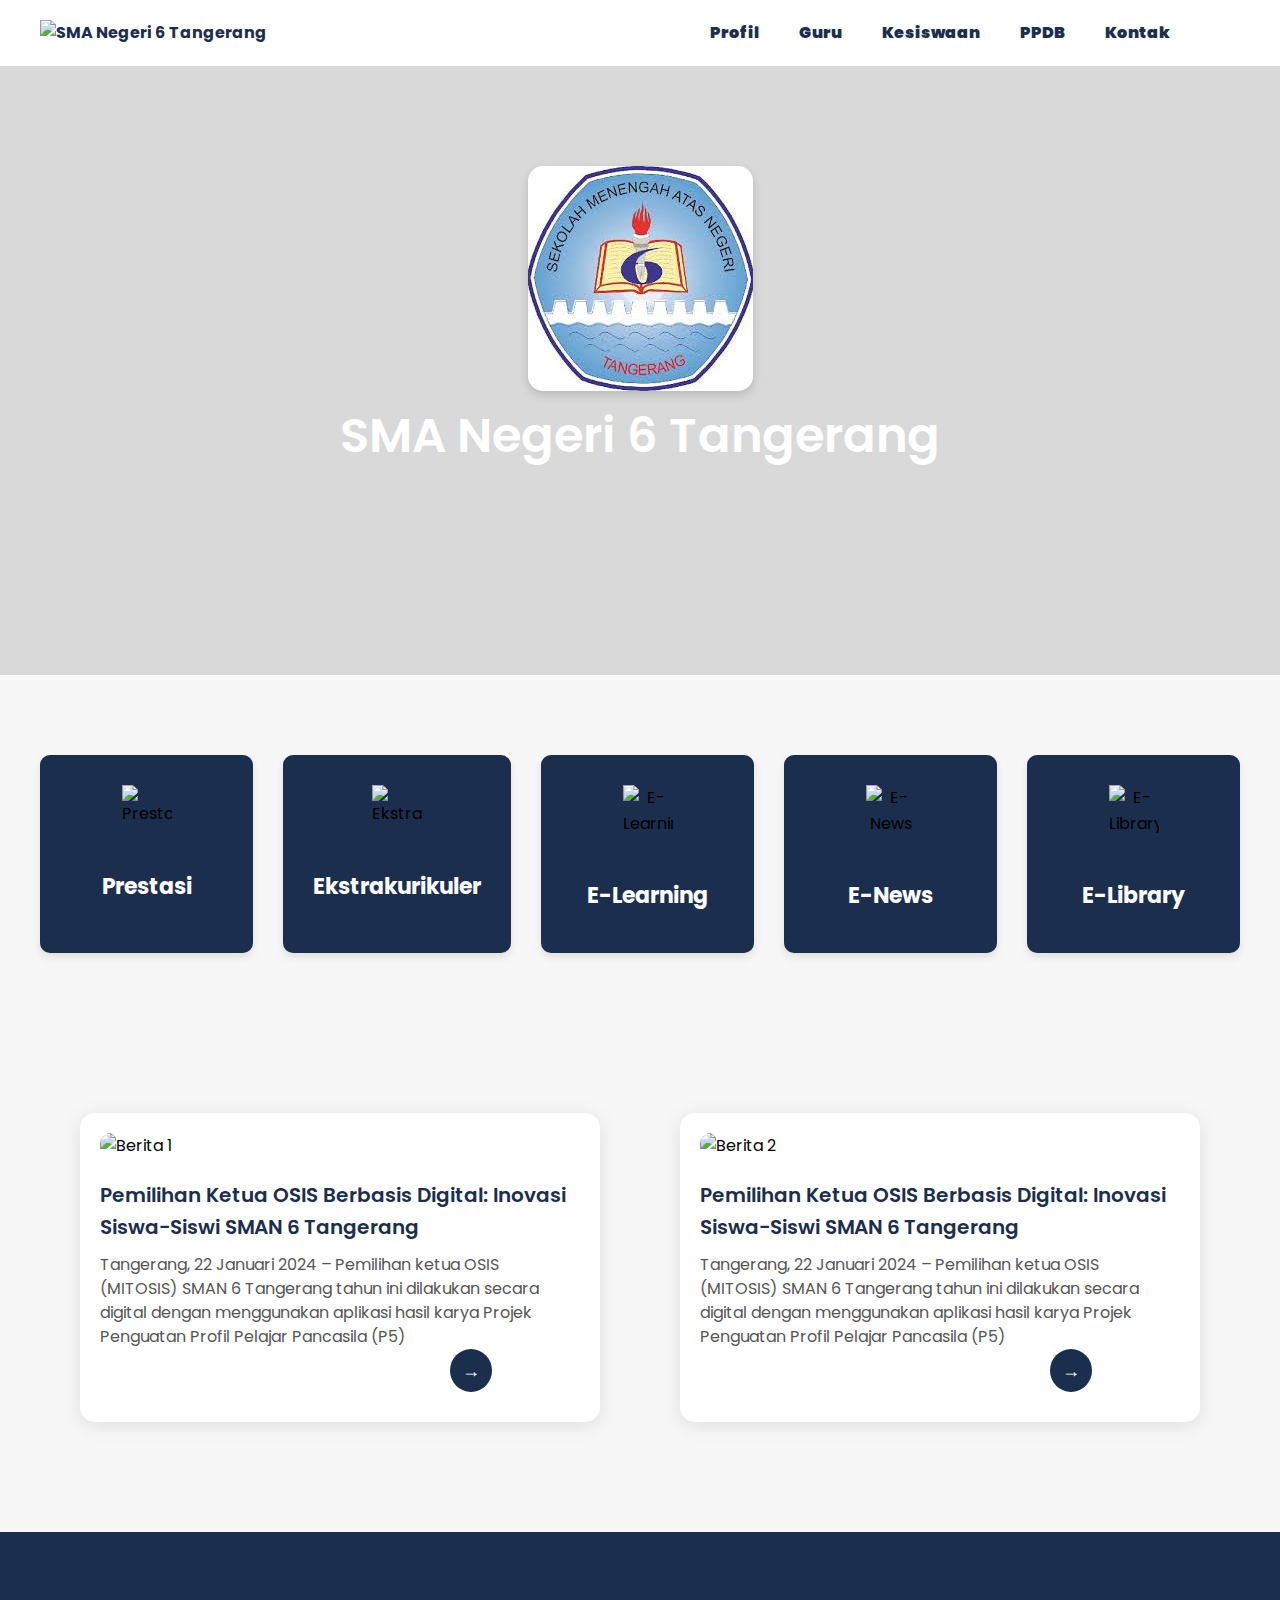
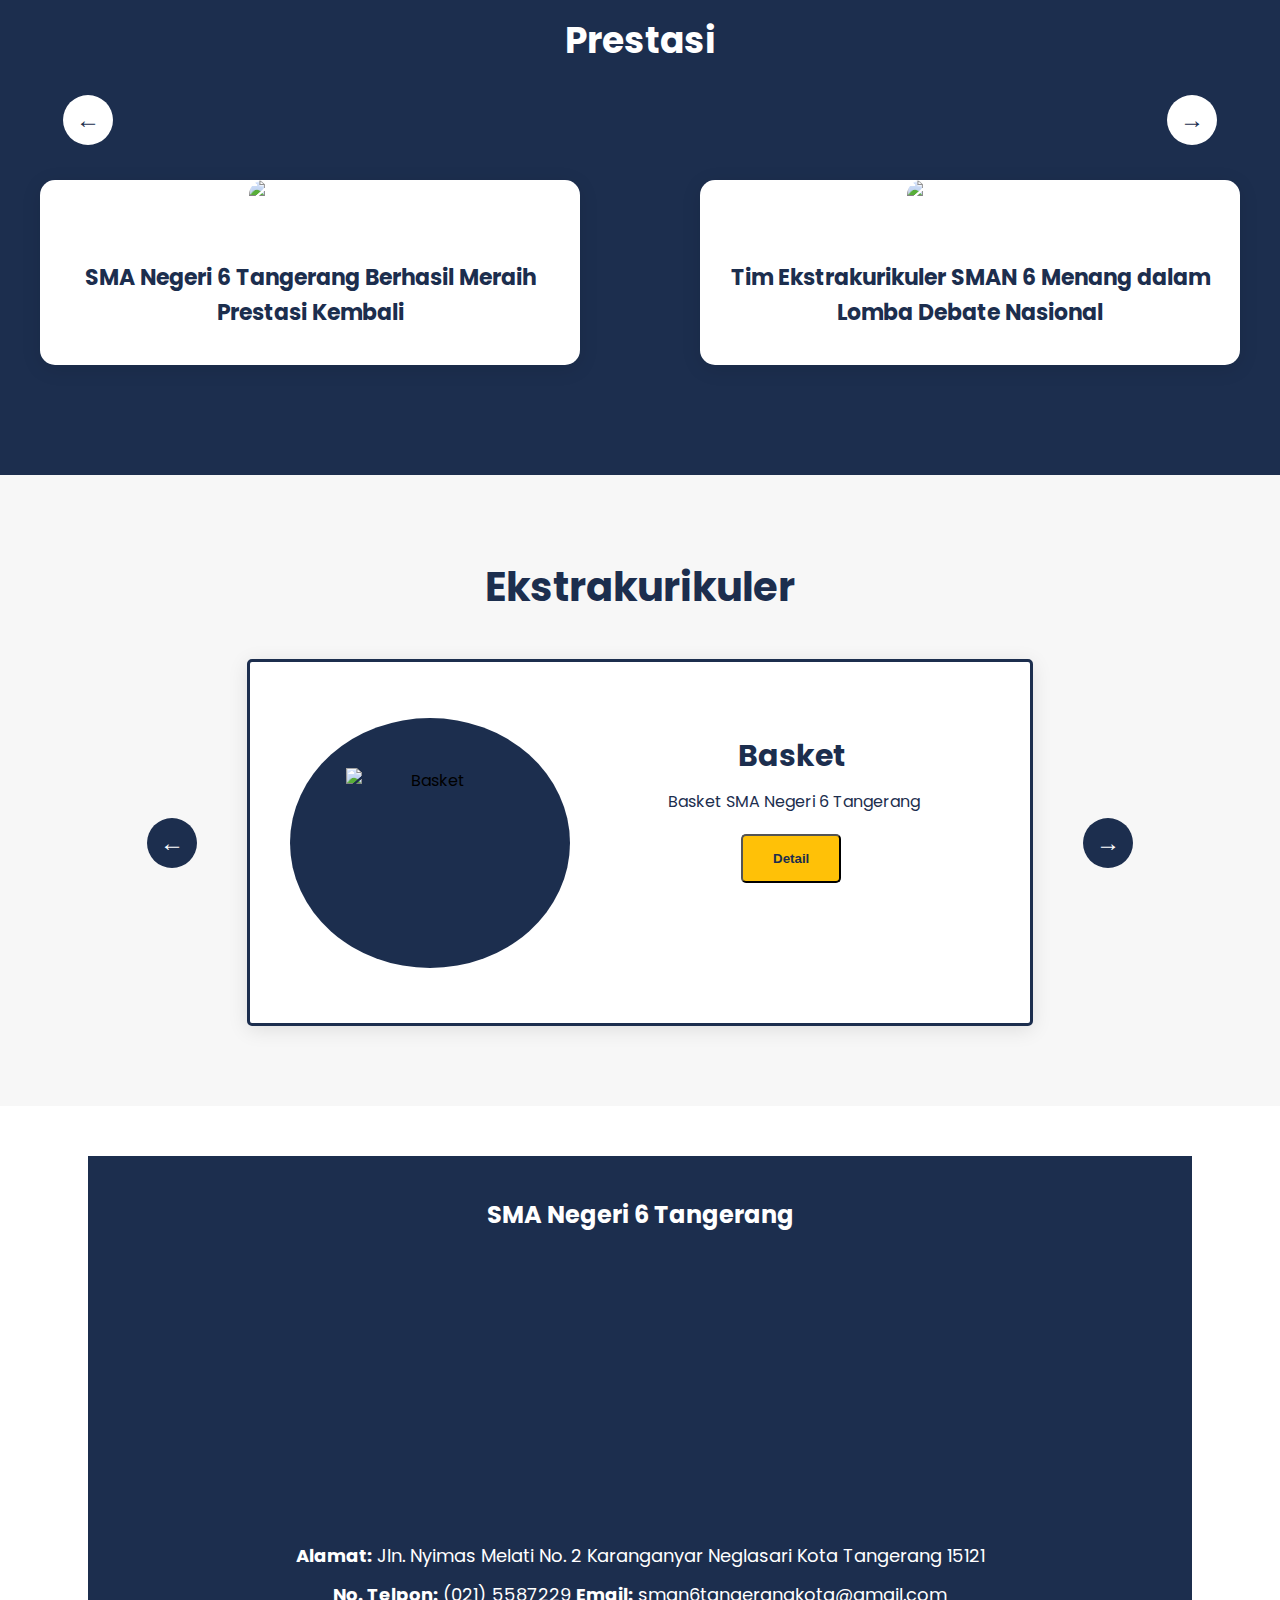
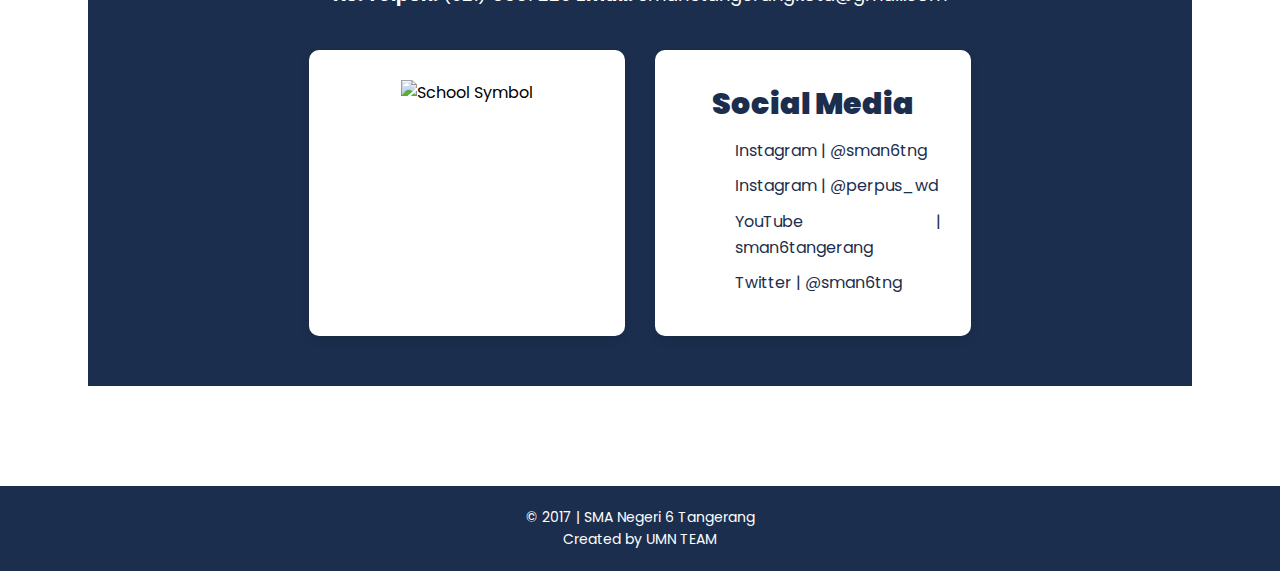
==== index.html @ d2fcb65e "Tampilan Home Utama" ====
<!DOCTYPE html>
<html lang="id">
<head>
    <meta charset="UTF-8">
    <meta name="viewport" content="width=device-width, initial-scale=1.0">
    <title>Website SMA Negeri 6 Tangerang</title>
    <link href="https://fonts.googleapis.com/css2?family=Poppins:wght@300;400;600&display=swap" rel="stylesheet">
    <link rel="stylesheet" href="styles.css">
</head>
<body>

    <!-- Header dan Navbar -->
    <header>
        <nav class="navbar">
            <div class="logo">
                <img src="logo.png" alt="SMA Negeri 6 Tangerang">
            </div>
            <ul class="nav-links">
                <li><a href="#profil">Profil</a></li>
                <li><a href="#guru">Guru</a></li>
                <li><a href="#kesiswaan">Kesiswaan</a></li>
                <li><a href="#ppdb">PPDB</a></li>
                <li><a href="#kontak">Kontak</a></li>
            </ul>
        </nav>
    </header>

    <!-- Hero Section -->
    <section class="hero">
        <div class="hero-content">
            <div class="hero-image">
                <img src="assets\images.jpg" alt="Hero Image">
            </div>
            <h1>SMA Negeri 6 Tangerang</h1>
        </div>
    </section>

    <!-- Prestasi, Ekstrakurikuler, E-Learning, E-News, E-Library -->
    <section class="features" id="fitur">
        <div class="feature-cards">
            <div class="feature-card">
                <img src="prestasi.svg" alt="Prestasi">
                <h3>Prestasi</h3>
            </div>
            <div class="feature-card">
                <img src="ekstrakurikuler.svg" alt="Ekstrakurikuler">
                <h3>Ekstrakurikuler</h3>
            </div>
            <div class="feature-card">
                <img src="elearning.svg" alt="E-Learning">
                <h3>E-Learning</h3>
            </div>
            <div class="feature-card">
                <img src="enews.svg" alt="E-News">
                <h3>E-News</h3>
            </div>
            <div class="feature-card">
                <img src="elibrary.svg" alt="E-Library">
                <h3>E-Library</h3>
            </div>
        </div>
    </section>

<!-- Berita Section (Card Berita) -->
<section class="news">
    <div class="news-cards">
        <div class="news-card">
            <img src="berita1.jpg" alt="Berita 1">
            <div class="news-content">
                <h3>Pemilihan Ketua OSIS Berbasis Digital: Inovasi Siswa-Siswi SMAN 6 Tangerang</h3>
                <p>
                    Tangerang, 22 Januari 2024 – Pemilihan ketua OSIS (MITOSIS) SMAN 6 Tangerang tahun ini dilakukan secara digital dengan menggunakan aplikasi hasil karya Projek Penguatan Profil Pelajar Pancasila (P5)
                    <span class="btn-arrow">→</span>
                </p>
            </div>
        </div>
        <div class="news-card">
            <img src="berita2.jpg" alt="Berita 2">
            <div class="news-content">
                <h3>Pemilihan Ketua OSIS Berbasis Digital: Inovasi Siswa-Siswi SMAN 6 Tangerang</h3>
                <p>
                    Tangerang, 22 Januari 2024 – Pemilihan ketua OSIS (MITOSIS) SMAN 6 Tangerang tahun ini dilakukan secara digital dengan menggunakan aplikasi hasil karya Projek Penguatan Profil Pelajar Pancasila (P5)
                    <span class="btn-arrow">→</span>
                </p>
            </div>
        </div>
    </div>
</section>


<!-- Prestasi Section -->
<section class="prestasi" id="prestasi">
    <h2>Prestasi</h2>
    <div class="prestasi-wrapper">
        <!-- Container untuk card -->
        <div class="prestasi-cards">
            <!-- Card Kiri -->
            <div class="prestasi-card-container">
                <button class="before-btn" onclick="changePrestasi(-1)">&#8592;</button>
                <div class="prestasi-card">
                    <div class="prestasi-image">
                        <img src="prestasi1.jpg" alt="Prestasi 1">
                    </div>
                    <div class="prestasi-content">
                        <h3>SMA Negeri 6 Tangerang Berhasil Meraih Prestasi Kembali</h3>
                    </div>
                </div>
            </div>

            <!-- Card Kanan -->
            <div class="prestasi-card-container">
                <button class="after-btn" onclick="changePrestasi(1)">&#8594;</button>
                <div class="prestasi-card">
                    <div class="prestasi-image">
                        <img src="prestasi2.jpg" alt="Prestasi 2">
                    </div>
                    <div class="prestasi-content">
                        <h3>Tim Ekstrakurikuler SMAN 6 Menang dalam Lomba Debate Nasional</h3>
                    </div>
                </div>
            </div>
        </div>
    </div>
</section>

<!-- Ekstrakurikuler Detail Section -->
<section class="ekstrakurikuler-detail" id="ekstrakurikuler-detail">
    <h2>Ekstrakurikuler</h2>
    <div class="ekstrakurikuler-container">
        <button class="prev-btn" onclick="changeExtracurricular(-1)">&#8592;</button>
        <div class="ekstrakurikuler-card">
            <div class="ekstrakurikuler-symbol">
                <img src="basket.svg" alt="Basket" class="symbol-img">
            </div>
            <div class="ekstrakurikuler-text">
                <h3>Basket</h3>
                <p class="ekstrakurikuler-description">Basket SMA Negeri 6 Tangerang</p>
                <p id="ekstrakurikuler-description" class="ekstrakurikuler-description" style="display:none;">
                    Basket SMA Negeri 6 Tangerang menyediakan fasilitas terbaik untuk siswa yang ingin mengembangkan keterampilan olahraga mereka.
                </p>
                <button class="btn-detail" id="detail-btn" onclick="toggleDescription()">Detail</button>
            </div>
        </div>
        <button class="next-btn" onclick="changeExtracurricular(1)">&#8594;</button>
    </div>
</section>

<!-- Google Maps Card -->
<section class="maps-card" id="maps-detail">
    <h2>SMA Negeri 6 Tangerang</h2>
    <div class="map-container">
        <!-- Embed Google Maps iframe -->
        <iframe src="https://www.google.com/maps/embed?pb=!1m18!1m12!1m3!1d3952.313120572602!2d106.62419651469712!3d-6.1746997610913725!2m3!1f0!2f0!3f0!3m2!1i1024!2i768!4f13.1!3m3!1m2!1s0x2e42a28ad70f5205%3A0x1180d2d56abfe545!2sSMA%20Negeri%206%20Tangerang!5e0!3m2!1sen!2sid!4v1687765227573!5m2!1sen!2sid" width="100%" height="250" style="border:0;" allowfullscreen="" loading="lazy"></iframe>
    </div>
    <div class="school-contact">
        <p><strong>Alamat:</strong> Jln. Nyimas Melati No. 2 Karanganyar Neglasari Kota Tangerang 15121</p>
        <p><strong>No. Telpon:</strong> (021) 5587229
        <strong>Email:</strong> sman6tangerangkota@gmail.com</p>
    </div>

    <!-- Social Media and Symbol Cards -->
    <div class="social-media-container">
        <div class="card">
            <div class="card-content">
                <img src="school-symbol.png" alt="School Symbol" class="symbol-img">
            </div>
        </div>
        <div class="card">
            <div class="card-content">
                <p><strong>Social Media</strong></p>
                <ul class="social-media-links">
                    <li><a href="https://www.instagram.com/sman6tng/" target="_blank">Instagram | @sman6tng</a></li>
                    <li><a href="https://www.instagram.com/perpus_wd/" target="_blank">Instagram | @perpus_wd</a></li>
                    <li><a href="https://www.youtube.com/c/sman6tangerang" target="_blank">YouTube | sman6tangerang</a></li>
                    <li><a href="https://twitter.com/sman6tng" target="_blank">Twitter | @sman6tng</a></li>
                </ul>
            </div>
        </div>
    </div>
</section>


    <!-- Footer -->
    <footer>
        <p>&copy; 2017 | SMA Negeri 6 Tangerang <p>
        <p>Created by UMN TEAM</p>
    </footer>

</body>
</html>
---- styles.css ----
/* Reset default margin dan padding */
body, h1, h2, p, ul, li {
    margin: 0;
    padding: 0;
}

/* Font dan background */
body {
    font-family: 'Poppins', sans-serif;
    background-color: white;
    line-height: 1.6;
}

/* Header dan Navbar */
header {
    background-color: white;
    color: #1C2E4E;
    font-weight: bolder;
    padding: 20px 40px;
}

.navbar {
    display: flex;
    justify-content: space-between;
    align-items: center;
    margin-right: 50px;
}

.navbar .logo img {
    width: 150px;
}

.nav-links {
    display: flex;
    list-style-type: none;
}

.nav-links li {
    margin: 0 20px;
}

.nav-links a {
    text-decoration: none;
    color: #1C2E4E;
    font-weight: bolder;
    font-size: 16px;
    transition: color 0.3s;
}

.nav-links a:hover {
    color: #FFC107;
}

/* Hero Section */
.hero {
    display: flex;
    align-items: center;
    text-align: center;
    justify-content: space-between;
    padding: 100px 40px;
    background-color: #D9D9D9;
    color: white;
}

.hero-content {
    width: 100%;
}

.hero h1 {
    font-size: 48px;
    font-weight: 600;
    margin-bottom: 100px;
}

.hero p {
    font-size: 20px;
    margin-bottom: 30px;
}

.hero .btn-primary {
    background-color: #FFC107;
    color: #1C2E4E;
    padding: 15px 30px;
    font-size: 18px;
    border: none;
    cursor: pointer;
    text-decoration: none;
    border-radius: 5px;
    transition: background-color 0.3s;
}

.hero .btn-primary:hover {
    background-color: #FFB300;
}

.hero-image img {
    max-width: 50%;
    border-radius: 15px;
    box-shadow: 0 4px 10px rgba(0, 0, 0, 0.15);
}

/* Fitur Kami */
.features {
    padding: 80px 40px;
    background-color: #f7f7f7;
    text-align: center;
}

.features h2 {
    font-size: 36px;
    margin-bottom: 40px;
}

.feature-cards {
    display: grid;
    grid-template-columns: repeat(5, 1fr);
    gap: 30px;
}

.feature-card {
    background-color: #1C2E4E;
    padding: 30px;
    border-radius: 10px;
    box-shadow: 0 4px 10px rgba(0, 0, 0, 0.1);
    text-align: center;
}

.feature-card img {
    max-width: 50px;
    margin-bottom: 20px;
}

.feature-card h3 {
    color: white;
    font-size: 22px;
    margin-bottom: 10px;
}

/* Berita Section */
.news {
    padding: 80px 40px;
    background-color: #f7f7f7;
    text-align: center;
}

.news h2 {
    font-size: 36px;
    margin-bottom: 40px;
}

.news-cards {
    display: flex;
    justify-content: space-between;
    gap: 80px;
    flex-wrap: wrap;
    justify-content: center;
}

.news-card {
    background-color: white;
    box-shadow: 0 4px 20px rgba(0, 0, 0, 0.1); /* Larger shadow for more depth */
    padding: 20px;
    width: 40%;
    border-radius: 15px; /* Rounded corners for the card */
    text-align: left;
    transition: transform 0.3s ease-in-out; /* Smooth scaling effect on hover */
    overflow: hidden; /* Prevents content from overflowing */
    margin-bottom: 30px;
}

.news-card img {
    width: 100%;
    border-radius: 10px; /* Rounded corners for image */
    object-fit: cover; /* Ensures image fits within container */
    height: 200px; /* Fixed height to keep image size consistent */
}

.news-content {
    margin-top: 15px;
}

.news-card h3 {
    color: #1C2E4E;
    font-size: 20px;
    font-weight: 600;
    margin-bottom: 10px;
}

.news-card p {
    font-size: 16px;
    color: #555;
    margin-bottom: 10px;
    line-height: 1.5;
}

/* New button for the arrow */
.btn-arrow {
    display: inline-block;
    background-color: #1C2E4E;
    color: white;
    padding: 8px 12px;
    border-radius: 50%;
    font-size: 18px;
    margin-left: 350px;
    transition: background-color 0.3s ease;
    cursor: pointer;
}

/* Hover effect on the arrow button */
.btn-arrow:hover {
    background-color: #FFC107;
}

/* Hover effect on news cards */
.news-card:hover {
    transform: scale(1.05); /* Slightly scale up the card on hover */
}


/* Prestasi Section */
.prestasi {
    padding: 80px 40px;
    color: white;
    background-color: #1C2E4E;
    text-align: center;
    font-size: 24px;
}

/* Wrapper untuk menampung card */
.prestasi-wrapper {
    display: flex;
    padding-top: 50px;
    justify-content: center;
    align-items: center;
}

/* Container untuk card */
.prestasi-cards {
    display: flex;
    justify-content: space-between;
    gap: 30px;
    flex-wrap: wrap;
}

/* Card Container (untuk tombol panah dan card) */
.prestasi-card-container {
    padding-top: 60px;
    position: relative;
    width: 45%;
}

/* Tombol untuk mengganti prestasi */
.before-btn, .after-btn {
    background-color: white;
    color: #1C2E4E;
    border-radius: 50%; /* Membuat lingkaran */
    width: 50px;
    height: 50px;
    justify-content: center;
    align-items: center;
    font-size: 24px;
    cursor: pointer;
    border: none;
    transition: background-color 0.3s;
    position: absolute;
    top: -25px; /* Menempatkan tombol di atas card */
    transform: translateX(-50%); /* Memposisikan tombol tepat di tengah card */
}

.before-btn {
    left: 20%;
    transform: translateX(-50%); /* Memposisikan tombol kiri di tengah card */
    margin-left: -60px; /* Memberikan jarak antar tanda panah */
}

.after-btn {
    right: 20%;
    transform: translateX(50%); /* Memposisikan tombol kanan di tengah card */
    margin-right: -60px; /* Memberikan jarak antar tanda panah */
}

/* Card Prestasi */
.prestasi-card {
    background-color: white;
    box-shadow: 0 4px 20px rgba(0, 0, 0, 0.1);
    border-radius: 15px;
    transition: transform 0.3s ease-in-out;
    overflow: hidden;
    margin-bottom: 30px;
}

.prestasi-card:hover {
    transform: scale(1.05); /* Efek hover untuk memperbesar card */
}

/* Bagian gambar dalam card */
.prestasi-image img {
    width: 100%;
    height: 250px;
    object-fit: cover;
    border-radius: 15px 15px 0 0; /* Membuat gambar sudut atas melengkung */
}

/* Bagian konten dalam card */
.prestasi-content {
    padding: 20px;
    text-align: left;
}

.prestasi-content h3 {
    font-size: 22px;
    text-align: center;
    font-weight: bold;
    color: #1C2E4E;
    margin-bottom: 15px;
}

.prestasi-content p {
    font-size: 16px;
    color: #555;
    line-height: 1.5;
}

/* Hover Effect pada tombol atau elemen dalam card */
.prestasi-content a {
    text-decoration: none;
    color: #1C2E4E;
    font-weight: bold;
    background-color: #FFC107;
    padding: 10px 20px;
    border-radius: 5px;
    transition: background-color 0.3s;
}

.prestasi-content a:hover {
    background-color: #FFB300;
}

/* Ekstrakurikuler Detail Section */
.ekstrakurikuler-detail {
    padding: 80px 40px;
    text-align: center;
    background-color: #f7f7f7;
}

.ekstrakurikuler-detail h2 {
    font-size: 36px;
    margin-bottom: 40px;
}

/* Container untuk card ekstrakurikuler */
.ekstrakurikuler-container {
    display: flex;
    align-items: center;
    justify-content: center;
    position: relative;
}

/* Tombol untuk mengganti ekstrakurikuler */
.prev-btn, .next-btn {
    margin-right: 50px;
    margin-left: 50px;
    background-color: #1C2E4E;
    color: white;
    border-radius: 50%; /* Membuat lingkaran */
    width: 50px;
    height: 50px;
    display: flex;
    justify-content: center;
    align-items: center;
    font-size: 24px;
    cursor: pointer;
    border: none;
    transition: background-color 0.3s;
}

.prev-btn {
    left: -50px;
}

.next-btn {
    right: -50px;
}

.prev-btn:hover, .next-btn:hover {
    color: #FFC107;
}

/* Card Ekstrakurikuler */
.ekstrakurikuler-card {
    border: 3px solid #1C2E4E;
    display: flex;
    background-color: white;
    box-shadow: 0 4px 20px rgba(0, 0, 0, 0.1);
    width: 700px;
    padding: 40px;
    border-radius: 5px;
    justify-content: space-between;
    align-items: center;
}

/* Lingkaran untuk simbol ekstrakurikuler */
.ekstrakurikuler-symbol {
    width: 40%;
    height: 250px;
    background-color: #1C2E4E;
    border-radius: 50%;
    display: flex;
    justify-content: center;
    align-items: center;
}

.symbol-img {
    width: 60%;
    height: 60%;
    object-fit: contain;
}

/* Teks sebelah kanan */
.ekstrakurikuler-text {
    padding-bottom: 100px;
    margin-right: 70px;
    text-align: justify;
}

.ekstrakurikuler-detail h2 {
    font-size: 40px;
    font-weight: bold;
    color: #1C2E4E;
}

.ekstrakurikuler-text h3 {
    margin-left: 70px;
    font-size: 30px;
    font-weight: bold;
    color: #1C2E4E;
    margin-bottom: 10px;
}

.ekstrakurikuler-description {
    font-size: 16px;
    color: #1C2E4E;
    margin-bottom: 20px;
    line-height: 1.5;
}

.ekstrakurikuler-text .btn-detail {
    margin-left: 73px;
    background-color: #FFC107;
    color: #1C2E4E;
    padding: 15px 30px;
    border-radius: 5px;
    text-decoration: none;
    font-weight: bold;
    transition: background-color 0.3s;
}

.ekstrakurikuler-text .btn-detail:hover {
    background-color: #FFB300;
}

/* Google Maps Card */
.maps-card {
    width: 80%;
    display: flex;
    flex-direction: column;
    margin: 50px auto;
    padding: 40px;
    background-color: #1C2E4E;
    text-align: center;
    margin-bottom: 100px;
}

.maps-card h2 {
    color: white;
    font-size: 24px;
    margin-bottom: 20px;
}

.map-container iframe {
    border-radius: 10px;
    max-width: 50%;
    height: 250px;
    margin-bottom: 20px;
}

.school-contact p {
    font-size: 18px;
    margin: 10px 0;
    color: white;
}

/* Styling for Social Media and School Symbol Cards */
.social-media-container {
    display: flex;
    justify-content: center;
    gap: 10px;
    margin-top: 20px;
    width: 100%;
}

.card {
    background-color: white;
    box-shadow: 0 4px 10px rgba(0, 0, 0, 0.1);
    margin: 10px;
    padding: 30px;
    border-radius: 10px;
    width: 25%;
}

.card-content {
    text-align: center;
}

.card img {
    width: 80px;
    height: 80px;
    margin-bottom: 20px;
    object-fit: contain;
}

.card p {
    font-size: 30px;
    text-align: center;
    font-weight: bolder;
    color: #1C2E4E;
}

/* Social Media Links */
.social-media-links {
    list-style: none;
    margin-left: 50px;
    text-align: justify;
}

.social-media-links li {
    font-size: 16px;
    margin: 10px 0;
}

.social-media-links a {
    text-decoration: none;
    color: #1C2E4E;
    transition: color 0.3s;
}

.social-media-links a:hover {
    color: #FFC107;
}


/* Footer */
footer {
    background-color: #1C2E4E;
    color: white;
    text-align: center;
    padding: 20px;
    font-size: 14px;
}
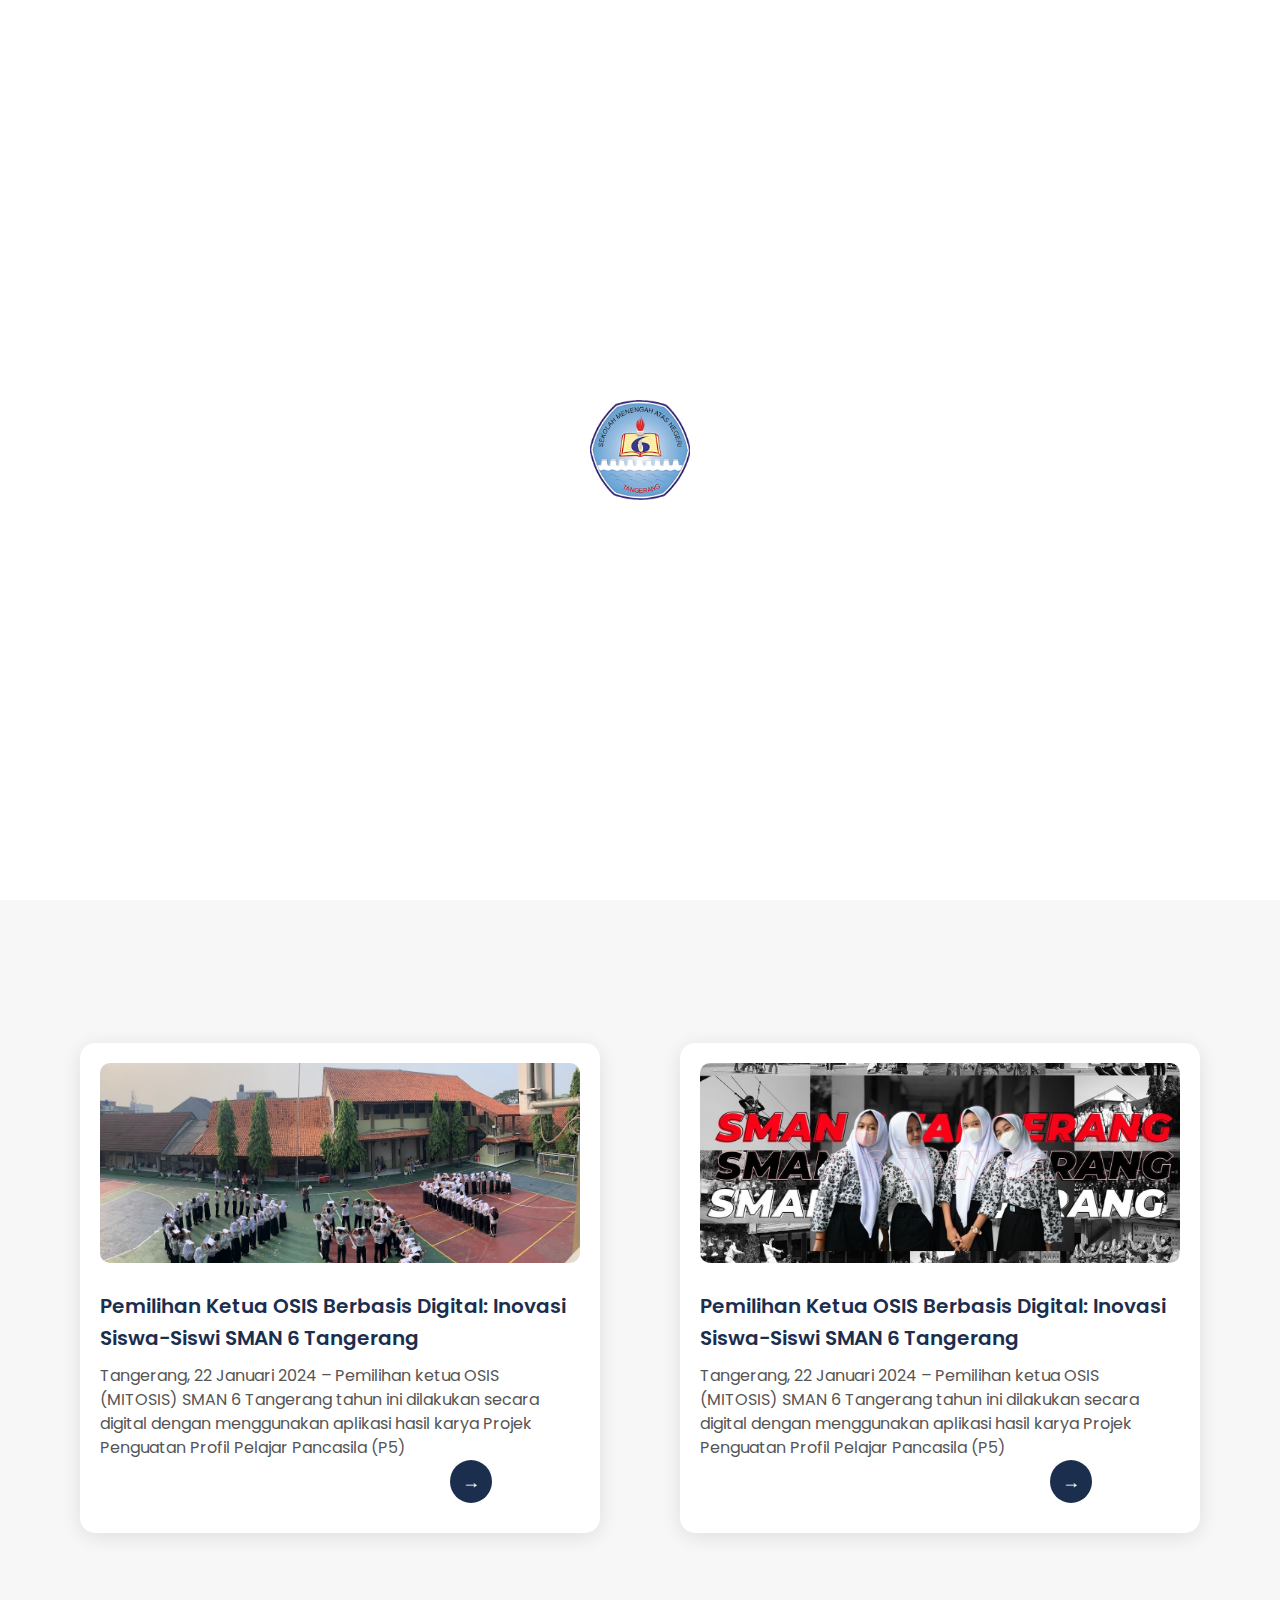
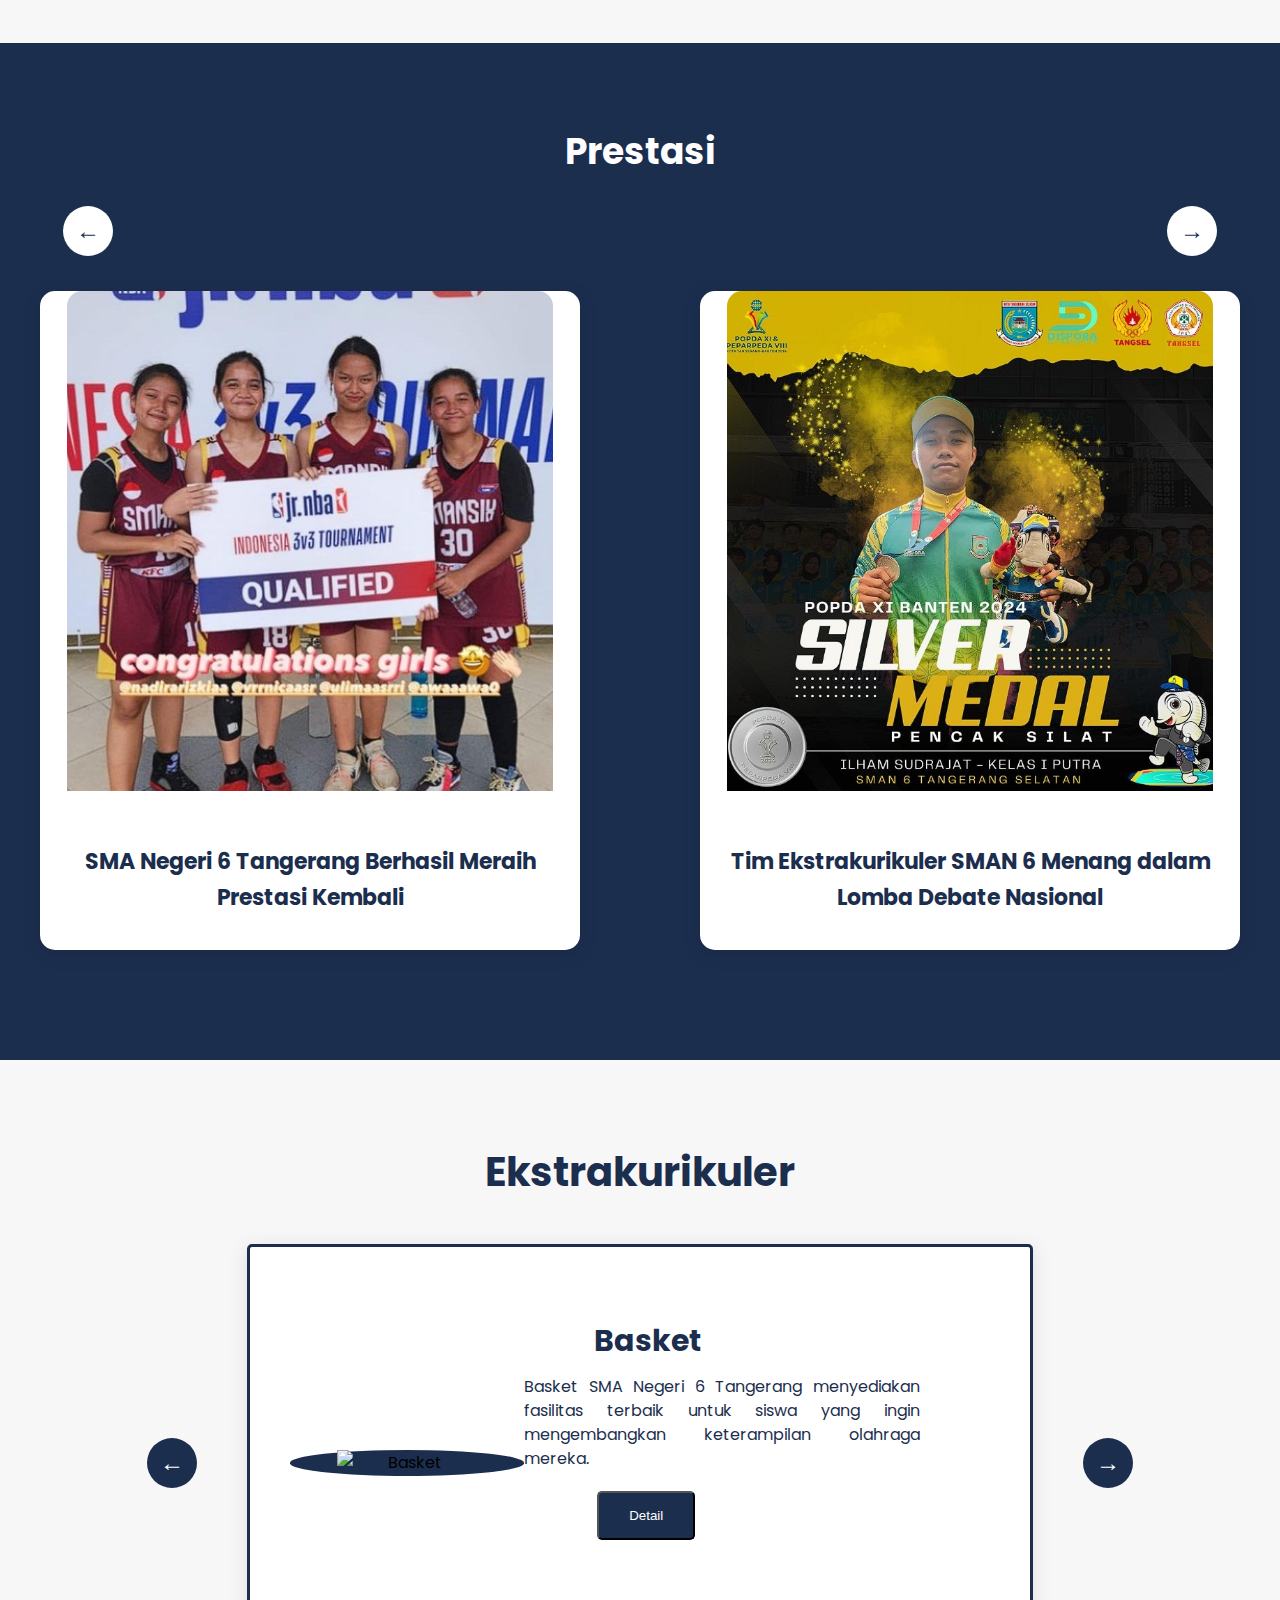
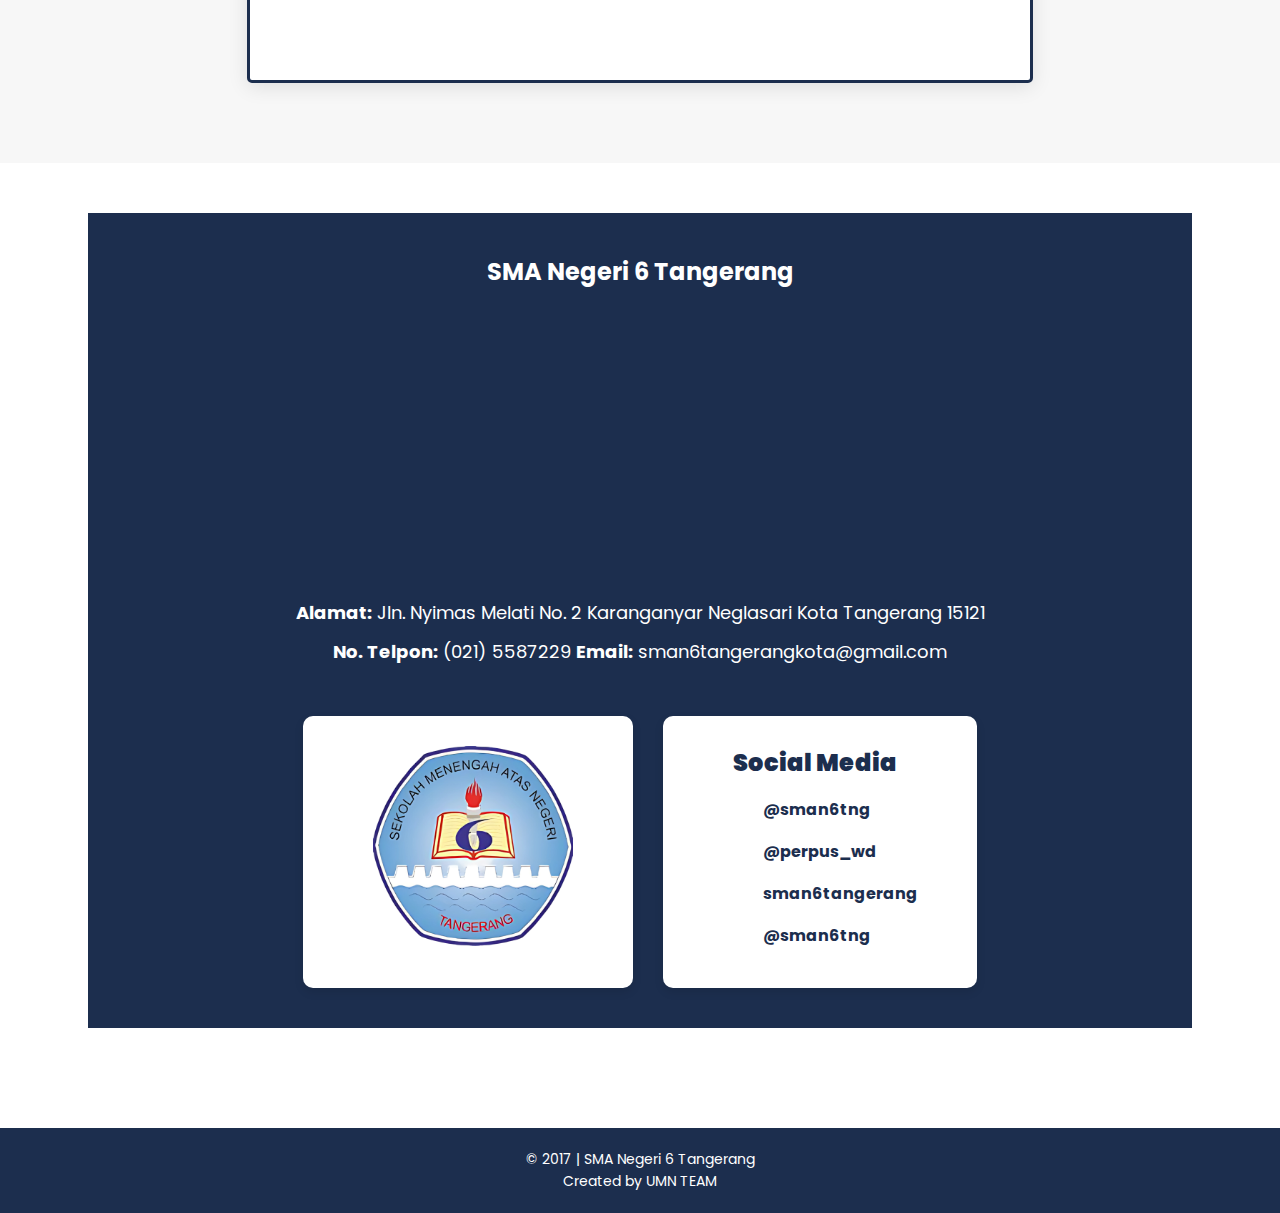
==== commit ac80cf9a: "Part 1 Update" ====
--- a/index.html
+++ b/index.html
@@ -9,29 +9,47 @@
 </head>
 <body>
 
+    <div id="loading-screen" class="loading-screen">
+        <img src="assets/Logo SMA.png" alt="Loading" class="loading-logo">
+    </div>
+
     <!-- Header dan Navbar -->
     <header>
         <nav class="navbar">
-            <div class="logo">
-                <img src="logo.png" alt="SMA Negeri 6 Tangerang">
+            <div class="logo-container">
+                <img src="assets\Logo SMA.png" alt="SMA Negeri 6 Tangerang">
+                <h1 class="school-name">SMA NEGERI 6 TANGERANG</h1>
             </div>
             <ul class="nav-links">
-                <li><a href="#profil">Profil</a></li>
-                <li><a href="#guru">Guru</a></li>
-                <li><a href="#kesiswaan">Kesiswaan</a></li>
-                <li><a href="#ppdb">PPDB</a></li>
-                <li><a href="#kontak">Kontak</a></li>
+                <li class="dropdown">
+                    <a href="#">Profil ▼</a>
+                    <!-- Dropdown Menu -->
+                    <ul class="dropdown">
+                        <li><a href="visimisi.html">Visi dan Misi</a></li>
+                        <li><a href="sejarah.html">Sejarah</a></li>
+                    </ul>
+                </li>
+                <li><a href="#">Guru</a></li>
+                <li class="dropdown">
+                    <a href="#">Kesiswaan ▼</a>
+                    <!-- Dropdown Menu -->
+                    <ul class="dropdown">
+                        <li><a href="ekstrakurikuler.html">Ekstrakurikuler</a></li>
+                        <li><a href="prestasi.html">Prestasi</a></li>
+                    </ul>
+                </li>
+                <li><a href="ppdb.html">PPDB</a></li>
+                <li><a href="kontak.html">Kontak</a></li>
             </ul>
         </nav>
     </header>
-
     <!-- Hero Section -->
     <section class="hero">
         <div class="hero-content">
             <div class="hero-image">
-                <img src="assets\images.jpg" alt="Hero Image">
-            </div>
-            <h1>SMA Negeri 6 Tangerang</h1>
+                <img src="assets\Logo SMA.png" alt="Hero Image">
+            </div>
+            <h1>SMA NEGERI 6 TANGERANG</h1>
         </div>
     </section>
 
@@ -65,7 +83,7 @@
 <section class="news">
     <div class="news-cards">
         <div class="news-card">
-            <img src="berita1.jpg" alt="Berita 1">
+            <img src="assets/berita1.jpg" alt="Berita 1">
             <div class="news-content">
                 <h3>Pemilihan Ketua OSIS Berbasis Digital: Inovasi Siswa-Siswi SMAN 6 Tangerang</h3>
                 <p>
@@ -75,7 +93,7 @@
             </div>
         </div>
         <div class="news-card">
-            <img src="berita2.jpg" alt="Berita 2">
+            <img src="assets/berita2.jpg" alt="Berita 2">
             <div class="news-content">
                 <h3>Pemilihan Ketua OSIS Berbasis Digital: Inovasi Siswa-Siswi SMAN 6 Tangerang</h3>
                 <p>
@@ -99,7 +117,7 @@
                 <button class="before-btn" onclick="changePrestasi(-1)">&#8592;</button>
                 <div class="prestasi-card">
                     <div class="prestasi-image">
-                        <img src="prestasi1.jpg" alt="Prestasi 1">
+                        <img src="assets/prestasi1.jpg" alt="Prestasi 1">
                     </div>
                     <div class="prestasi-content">
                         <h3>SMA Negeri 6 Tangerang Berhasil Meraih Prestasi Kembali</h3>
@@ -112,7 +130,7 @@
                 <button class="after-btn" onclick="changePrestasi(1)">&#8594;</button>
                 <div class="prestasi-card">
                     <div class="prestasi-image">
-                        <img src="prestasi2.jpg" alt="Prestasi 2">
+                        <img src="assets/prestasi2.jpg" alt="Prestasi 2">
                     </div>
                     <div class="prestasi-content">
                         <h3>Tim Ekstrakurikuler SMAN 6 Menang dalam Lomba Debate Nasional</h3>
@@ -130,7 +148,7 @@
         <button class="prev-btn" onclick="changeExtracurricular(-1)">&#8592;</button>
         <div class="ekstrakurikuler-card">
             <div class="ekstrakurikuler-symbol">
-                <img src="basket.svg" alt="Basket" class="symbol-img">
+                <img src="assets\basket.png" alt="Basket" class="symbol-img">
             </div>
             <div class="ekstrakurikuler-text">
                 <h3>Basket</h3>
@@ -158,27 +176,26 @@
         <strong>Email:</strong> sman6tangerangkota@gmail.com</p>
     </div>
 
-    <!-- Social Media and Symbol Cards -->
+<!-- Social Media and Symbol Cards -->
     <div class="social-media-container">
         <div class="card">
             <div class="card-content">
-                <img src="school-symbol.png" alt="School Symbol" class="symbol-img">
+                <img src="assets\Logo SMA.png" alt="Logo Sekolah" class="symbol-img">
             </div>
         </div>
         <div class="card">
             <div class="card-content">
                 <p><strong>Social Media</strong></p>
                 <ul class="social-media-links">
-                    <li><a href="https://www.instagram.com/sman6tng/" target="_blank">Instagram | @sman6tng</a></li>
-                    <li><a href="https://www.instagram.com/perpus_wd/" target="_blank">Instagram | @perpus_wd</a></li>
-                    <li><a href="https://www.youtube.com/c/sman6tangerang" target="_blank">YouTube | sman6tangerang</a></li>
-                    <li><a href="https://twitter.com/sman6tng" target="_blank">Twitter | @sman6tng</a></li>
+                    <li><a href="https://www.instagram.com/sman6tng/" target="_blank">@sman6tng</a></li>
+                    <li><a href="https://www.instagram.com/perpus_wd/" target="_blank">@perpus_wd</a></li>
+                    <li><a href="https://www.youtube.com/c/sman6tangerang" target="_blank">sman6tangerang</a></li>
+                    <li><a href="https://twitter.com/sman6tng" target="_blank">@sman6tng</a></li>
                 </ul>
             </div>
         </div>
     </div>
 </section>
-
 
     <!-- Footer -->
     <footer>
@@ -186,5 +203,7 @@
         <p>Created by UMN TEAM</p>
     </footer>
 
+    <script src="script.js"></script>
 </body>
 </html>
+</html>--- a/styles.css
+++ b/styles.css
@@ -1,3 +1,34 @@
+/* Loading Screen Styles */
+.loading-screen {
+    position: fixed;
+    top: 0;
+    left: 0;
+    width: 100%;
+    height: 100%;
+    background: white;
+    display: flex;
+    justify-content: center;
+    align-items: center;
+    z-index: 9999;
+    opacity: 1;
+    transition: opacity 0.5s ease;
+}
+
+.loading-screen.hidden {
+    opacity: 0;
+    visibility: hidden;
+}
+
+.loading-logo {
+    width: 100px;
+    animation: rotate 1.5s infinite linear;
+}
+
+@keyframes rotate {
+    from { transform: rotate(0deg); }
+    to { transform: rotate(360deg); }
+}
+
 /* Reset default margin dan padding */
 body, h1, h2, p, ul, li {
     margin: 0;
@@ -13,43 +44,103 @@
 
 /* Header dan Navbar */
 header {
-    background-color: white;
-    color: #1C2E4E;
-    font-weight: bolder;
-    padding: 20px 40px;
+    position: fixed;
+    width: 100%;
+    top: 0;
+    z-index: 1000;
+    transition: background-color 0.3s ease;
+    
 }
 
 .navbar {
     display: flex;
     justify-content: space-between;
     align-items: center;
-    margin-right: 50px;
+    padding: 10px 40px;
+    transition: all 0.3s ease;
+}
+
+/* Scrolled Navbar */
+.navbar-scrolled {
+    background: rgba(255, 255, 255, 0.95);
+    box-shadow: 0 2px 10px rgba(0, 0, 0, 0.1);
+    padding: 4px 5px;
+}
+
+.logo-container {
+    display: flex;
+    align-items: center;
+    gap: 15px;
+    width: 30%;
+}
+
+.logo-container img {
+    width: 15%;
+    height: auto;
+}
+
+.school-name {
+    color: #1C2E4E;
+    font-size: 20px;
 }
 
 .navbar .logo img {
-    width: 150px;
-}
-
-.nav-links {
-    display: flex;
-    list-style-type: none;
-}
-
-.nav-links li {
-    margin: 0 20px;
-}
-
-.nav-links a {
+    width: 30px;
+}
+
+/* Style navbar */
+ul {
+    list-style: none;
+    display: flex;
+    padding: 0;
+}
+
+ul li {
+    display: inline-block;
+    position: relative;
+}
+
+ul li a {
+    display: block;
+    padding: 20px 25px;
+    color: black;  /* Mengubah warna teks menjadi putih agar kontras */
     text-decoration: none;
-    color: #1C2E4E;
-    font-weight: bolder;
-    font-size: 16px;
-    transition: color 0.3s;
-}
-
-.nav-links a:hover {
-    color: #FFC107;
-}
+    text-align: center;
+    font-size: 20px;
+}
+
+/* Dropdown Menu Style */
+ul li ul.dropdown {
+    display: none;  /* Sembunyikan dropdown secara default */
+    position: absolute;
+    top: 100%;  /* Posisi dropdown tepat di bawah item menu */
+    left: 0;
+    background: whitesmoke; /* Pastikan dropdown memiliki latar belakang yang konsisten */
+    padding: 10px 0;
+    box-shadow: 0 4px 6px rgba(0, 0, 0, 0.1);
+    min-width: 180px; /* Tentukan lebar minimum dropdown */
+    z-index: 100; /* Pastikan dropdown tampil di atas elemen lain */
+}
+
+ul li:hover > ul.dropdown {
+    display: block;  /* Tampilkan dropdown saat item menu dihover */
+}
+
+ul li ul.dropdown li {
+    display: block;  /* Pastikan sub-item dropdown ditampilkan secara vertikal */
+}
+
+ul li ul.dropdown li a {
+    padding: 15px 20px;
+    color: black;  /* Warna teks dropdown */
+    text-decoration: none;
+    background-color: whitesmoke; /* Latar belakang item dropdown */
+}
+
+ul li ul.dropdown li a:hover {
+    background-color: grey; /* Warna latar belakang item dropdown saat hover */
+}
+
 
 /* Hero Section */
 .hero {
@@ -60,6 +151,21 @@
     padding: 100px 40px;
     background-color: #D9D9D9;
     color: white;
+    margin-top: 100px;
+    background-image: url('assets/guru.png');
+    background-size: cover;
+    background-position: center;
+    position: relative;
+}
+
+.hero::before {
+    content: '';
+    position: absolute;
+    top: 0;
+    left: 0;
+    right: 0;
+    bottom: 0;
+    background: rgba(0, 0, 0, 0.5);
 }
 
 .hero-content {
@@ -68,8 +174,10 @@
 
 .hero h1 {
     font-size: 48px;
-    font-weight: 600;
+    font-weight: bolder;
     margin-bottom: 100px;
+    color: white;
+    -webkit-text-stroke: 0.8px black;
 }
 
 .hero p {
@@ -94,7 +202,7 @@
 }
 
 .hero-image img {
-    max-width: 50%;
+    max-width: 10%;
     border-radius: 15px;
     box-shadow: 0 4px 10px rgba(0, 0, 0, 0.15);
 }
@@ -123,6 +231,11 @@
     border-radius: 10px;
     box-shadow: 0 4px 10px rgba(0, 0, 0, 0.1);
     text-align: center;
+    transition: transform 0.3s ease;
+}
+
+.feature-card:hover {
+    transform: scale(1.1);
 }
 
 .feature-card img {
@@ -295,8 +408,8 @@
 
 /* Bagian gambar dalam card */
 .prestasi-image img {
-    width: 100%;
-    height: 250px;
+    width: 90%;
+    height: 500px;
     object-fit: cover;
     border-radius: 15px 15px 0 0; /* Membuat gambar sudut atas melengkung */
 }
@@ -401,13 +514,14 @@
 
 /* Lingkaran untuk simbol ekstrakurikuler */
 .ekstrakurikuler-symbol {
-    width: 40%;
-    height: 250px;
+    width: 90%;
+    height: 90%;
     background-color: #1C2E4E;
     border-radius: 50%;
     display: flex;
     justify-content: center;
     align-items: center;
+    object-fit: contain;
 }
 
 .symbol-img {
@@ -446,12 +560,11 @@
 
 .ekstrakurikuler-text .btn-detail {
     margin-left: 73px;
-    background-color: #FFC107;
-    color: #1C2E4E;
+    background-color: #1C2E4E;
+    color: white;
     padding: 15px 30px;
     border-radius: 5px;
     text-decoration: none;
-    font-weight: bold;
     transition: background-color 0.3s;
 }
 
@@ -490,64 +603,340 @@
     color: white;
 }
 
-/* Styling for Social Media and School Symbol Cards */
+/* Styling for Social Media and School Symbol Cards in Index */
 .social-media-container {
     display: flex;
     justify-content: center;
-    gap: 10px;
-    margin-top: 20px;
-    width: 100%;
+    gap: 30px;
+    margin-top: 40px;
+    padding: 0 20px;
 }
 
 .card {
     background-color: white;
     box-shadow: 0 4px 10px rgba(0, 0, 0, 0.1);
-    margin: 10px;
+    border-radius: 10px;
+    min-width: 200px;
+    display: flex;
+    justify-content: center;
+}
+
+.card-content {
+    display: flex;
+    flex-direction: column;
+    align-items: center;
+}
+
+/* Logo card specific */
+.card img {
+    margin-right: 30px;
+    width: 200px;  /* Increased logo size */
+    height: auto;
+}
+
+.card p {
+    font-size: 24px;
+    text-align: center;
+    font-weight: bolder;
+    color: #1C2E4E;
+    margin-right: 50px;
+    margin-bottom: 10px;  /* Space after "Social Media" */
+}
+
+/* Social Media Links */
+.social-media-links {
+    list-style: none;
+    padding: 0;
+    margin: 0;
+    display: flex;
+    flex-direction: column;
+}
+
+.social-media-links li {
+    margin-bottom: 2px;  /* Minimal spacing between links */
+    white-space: nowrap;
+}
+
+/* Remove margin from all list items except the first one */
+.social-media-links li:not(:first-child) {
+    margin-top: 0;
+}
+
+.social-media-links a {
+    text-decoration: none;
+    color: #1C2E4E;
+    font-size: 16px;
+    font-weight: bolder;
+    transition: color 0.3s;
+    display: block;
+    text-align: left;
+    line-height: 0;  /* Reduced line height */
+}
+
+.social-media-links a:hover {
+    color: #FFC107;
+}
+
+/* Container for the entire visi-misi section */
+.visi-misi-container {
+    padding: 80px 40px;
+    text-align: center;
+}
+
+.visi-misi-container h1 {
+    font-size: 36px;
+    color: #1C2E4E;
+    margin-bottom: 40px;
+}
+
+/* Main card container */
+.main-card {
+    background-color: #1C2E4E;
+    border-radius: 15px;
+    padding: 50px;       /* Reduced padding */
+    margin: 0 auto;
+    max-width: 1000px;
+    display: flex;
+    flex-direction: column;
+    gap: 50px;          /* Reduced gap between cards */
+}
+
+/* Individual white cards for Visi and Misi */
+.content-card-visi {
+    background-color: white;
+    border-radius: 10px;
+    padding: 20px 30px;  /* Reduced padding */
+    display: flex;
+    align-items: stretch;
+    position: relative;
+    max-width: 600px;    /* Limit maximum width */
+    margin: 0 auto;      /* Center the card */
+}
+
+.content-card-misi {
+    background-color: white;
+    border-radius: 10px;
+    padding: 20px 30px;  /* Reduced padding */
+    display: flex;
+    align-items: stretch;
+    position: relative;
+}
+
+/* Left section with title */
+.card-title-visi{
+    font-size: 24px;
+    color: #1C2E4E;
+    font-weight: bold;
+    padding: 40px;
+    min-width: 80px;     /* Reduced minimum width */
+    text-align: left;
+}
+
+
+.card-title-misi {
+    font-size: 24px;
+    color: #1C2E4E;
+    font-weight: bold;
+    margin-top: 60px;
+    margin-top: 60px;
+    padding: 40px;
+    min-width: 80px;     /* Reduced minimum width */
+    text-align: left;
+}
+
+/* Vertical divider line */
+.divider {
+    position: absolute;
+    width: 4px;
+    top: 0;
+    bottom: 0;
+    background-color: #1C2E4E;
+    margin-left: 150px;  /* Adjusted margin for shorter cards */
+}
+
+/* Content section */
+.card-content {
+    color: #1C2E4E;
+    font-size: 16px;
+    line-height: 1.4;    /* Reduced line height */
+    text-align: left;
+    flex: 1;
+    margin-left: 40px;
+    padding: 30px;
+}
+
+/* Mission list specific styling */
+.mission-list {
+    list-style-position: outside;
+    padding-left: 20px;
+    margin: 0;
+}
+
+.mission-list li {
+    margin-bottom: 5px;  /* Reduced margin between list items */
+    color: #1C2E4E;
+    line-height: 1.3;    /* Reduced line height for list items */
+    font-size: 15px;     /* Slightly reduced font size */
+}
+
+/* Container for the entire sejarah section */
+.sejarah-container {
+    padding: 80px 40px;
+    text-align: center;
+}
+
+.sejarah-container h1 {
+    font-size: 36px;
+    color: #1C2E4E;
+    margin-bottom: 40px;
+}
+
+/* Main card container */
+.sejarah-card {
+    background-color: #1C2E4E;
+    border-radius: 15px;
+    padding: 50px;
+    margin: 0 auto;
+    max-width: 1200px;
+    display: flex;
+    position: relative;
+    gap: 40px; /* Add space between columns and divider */
+}
+
+/* Text columns */
+.sejarah-column {
+    flex: 1;
+    color: white;
+    font-size: 16px;
+    line-height: 1.6;
+    text-align: justify;
+    padding: 20px;
+    position: relative; /* For positioning relative to the divider */
+}
+
+.sejarah-column p {
+    margin-bottom: 30px; /* Add space between paragraphs */
+    color: white;
+    font-size: 16px;
+    line-height: 1.6;
+    text-align: justify;
+}
+
+/* Remove margin from last paragraph in each column */
+.sejarah-column p:last-child {
+    margin-bottom: 0;
+}
+
+/* Vertical divider - updated styling */
+.sejarah-divider {
+    width: 4px; /* Thicker line */
+    background-color: white;
+    position: absolute;
+    left: 50%; /* Center in the card */
+    top: 50%; /* Start from middle */
+    transform: translateX(-50%) translateY(-50%); /* Center perfectly */
+    height: 83%; /* Make it longer but not full height */
+}
+
+/* Google Maps Section for Contact Page */
+.contact-maps-section {
+    display: flex;
+    flex-direction: column;
+    margin: 50px auto;
+    padding: 40px;
+    background-color: white;
+    text-align: center;
+    margin-bottom: 100px;
+}
+
+.contact-title {
+    color: #1C2E4E;
+    font-size: 24px;
+    margin-bottom: 20px;
+}
+
+.contact-map-container {
+    width: 100%;
+}
+
+.contact-map-container iframe {
+    border-radius: 5px;
+    width: 80%;
+    height: 500px;
+    margin-bottom: 20px;
+}
+
+.contact-info {
+    font-size: 18px;
+    margin: 10px 0;
+    color: #1C2E4E;
+}
+
+/* Styling for Social Media and School Symbol Cards - Contact Page */
+.contact-card-container {
+    display: flex;
+    justify-content: center;
+    gap: 30px;
+    margin-top: 40px;
+    width: 100%;
+}
+
+.contact-card {
+    background-color: #1C2E4E;
+    box-shadow: 0 4px 10px rgba(0, 0, 0, 0.1);
     padding: 30px;
     border-radius: 10px;
     width: 25%;
-}
-
-.card-content {
-    text-align: center;
-}
-
-.card img {
-    width: 80px;
-    height: 80px;
+    min-width: 250px; /* Add minimum width to prevent squishing */
+}
+
+.contact-card-content {
+    text-align: left;
+    width: 100%; /* Ensure content takes full width of card */
+}
+
+.contact-logo {
+    width: 80%;
+    height: 100%;
+    object-fit: contain;
+}
+
+.contact-card-title {
+    font-size: 30px;
+    text-align: center;
+    font-weight: bolder;
+    color: white;
     margin-bottom: 20px;
-    object-fit: contain;
-}
-
-.card p {
-    font-size: 30px;
-    text-align: center;
-    font-weight: bolder;
-    color: #1C2E4E;
-}
-
-/* Social Media Links */
-.social-media-links {
+}
+
+/* Updated Social Media Links styling */
+.contact-social-links {
     list-style: none;
-    margin-left: 50px;
-    text-align: justify;
-}
-
-.social-media-links li {
+    padding: 0;
+    margin: 0;
+    display: flex;
+    flex-direction: column;
+    align-items: center; /* Center the links */
+}
+
+.contact-social-links li {
+    width: 100%;
+    text-align: left;
+    margin-bottom: 15px;
+}
+
+.contact-social-links a {
+    text-decoration: none;
+    color: white;
+    transition: color 0.3s;
     font-size: 16px;
-    margin: 10px 0;
-}
-
-.social-media-links a {
-    text-decoration: none;
-    color: #1C2E4E;
-    transition: color 0.3s;
-}
-
-.social-media-links a:hover {
+    display: block; /* Make link take full width */
+    padding: 5px 0;
+}
+
+.contact-social-links a:hover {
     color: #FFC107;
 }
-
 
 /* Footer */
 footer {
@@ -556,4 +945,4 @@
     text-align: center;
     padding: 20px;
     font-size: 14px;
-}
+}